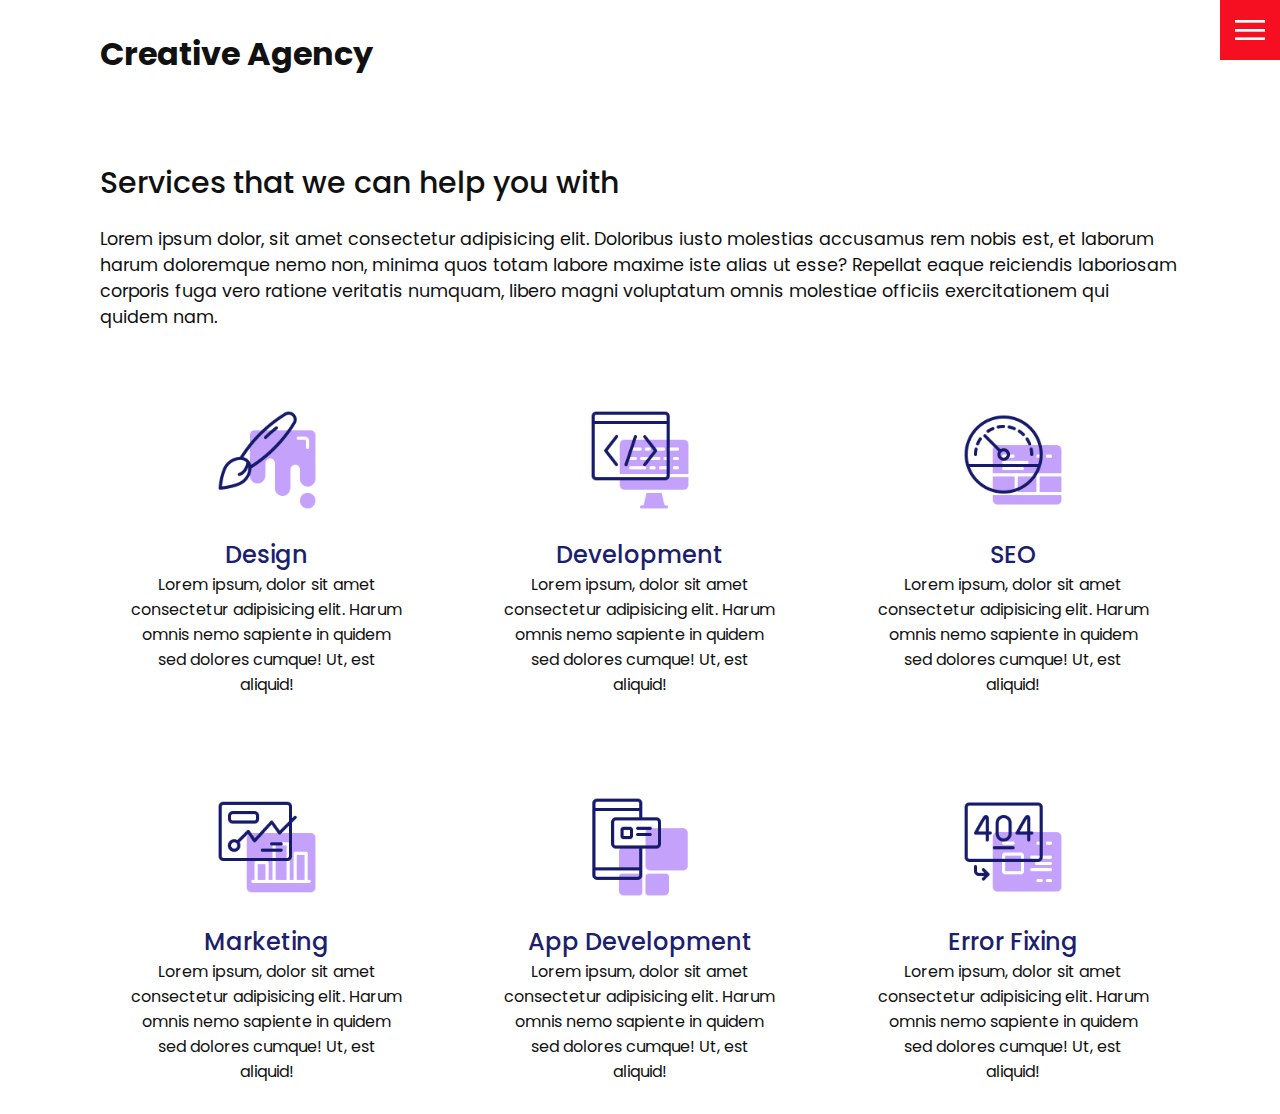
==== services.html @ bb258277 "idc agency" ====
<!DOCTYPE html>
<html lang="en">
  <head>
    <meta charset="UTF-8" />
    <meta http-equiv="X-UA-Compatible" content="IE=edge" />
    <meta name="viewport" content="width=device-width, initial-scale=1.0" />
    <link rel="stylesheet" href="css/style.css" />
    <title>Creative Agency</title>
  </head>
  <body>
    <header>
      <div class="logo">Creative Agency</div>
      <div class="toggle"></div>
      <div class="navigation">
        <ul>
          <li><a href="index.html">Home</a></li>
          <li><a href="services.html">Services</a></li>
          <li><a href="work.html">Work</a></li>
          <li><a href="contact.html">Contact</a></li>
        </ul>
        <div class="social-bar">
          <ul>
            <li>
              <a href="https://facebook.com">
                <img src="images/facebook.png" target="_blank" alt="" />
              </a>
            </li>
            <li>
              <a href="https://twitter.com">
                <img src="images/twitter.png" target="_blank" alt="" />
              </a>
            </li>
            <li>
              <a href="https://instagram.com">
                <img src="images/instagram.png" target="_blank" alt="" />
              </a>
            </li>
          </ul>
          <a href="mailto:you@email.com" class="email-icon">
            <img src="images/email.png" alt="" />
          </a>
        </div>
      </div>
    </header>

    <section>
      <div class="title">
        <h1>Services that we can help you with</h1>
        <p>
          Lorem ipsum dolor, sit amet consectetur adipisicing elit. Doloribus
          iusto molestias accusamus rem nobis est, et laborum harum doloremque
          nemo non, minima quos totam labore maxime iste alias ut esse? Repellat
          eaque reiciendis laboriosam corporis fuga vero ratione veritatis
          numquam, libero magni voluptatum omnis molestiae officiis
          exercitationem qui quidem nam.
        </p>
      </div>
      <div class="services">
        <div class="service">
          <div class="icon">
            <img src="images/001.png" alt="" />
          </div>
          <h2>Design</h2>
          Lorem ipsum, dolor sit amet consectetur adipisicing elit. Harum omnis
          nemo sapiente in quidem sed dolores cumque! Ut, est aliquid!
        </div>
        <div class="service">
          <div class="icon">
            <img src="images/002.png" alt="" />
          </div>
          <h2>Development</h2>
          Lorem ipsum, dolor sit amet consectetur adipisicing elit. Harum omnis
          nemo sapiente in quidem sed dolores cumque! Ut, est aliquid!
        </div>
        <div class="service">
          <div class="icon">
            <img src="images/003.png" alt="" />
          </div>
          <h2>SEO</h2>
          Lorem ipsum, dolor sit amet consectetur adipisicing elit. Harum omnis
          nemo sapiente in quidem sed dolores cumque! Ut, est aliquid!
        </div>
        <div class="service">
          <div class="icon">
            <img src="images/004.png" alt="" />
          </div>
          <h2>Marketing</h2>
          Lorem ipsum, dolor sit amet consectetur adipisicing elit. Harum omnis
          nemo sapiente in quidem sed dolores cumque! Ut, est aliquid!
        </div>
        <div class="service">
          <div class="icon">
            <img src="images/005.png" alt="" />
          </div>
          <h2>App Development</h2>
          Lorem ipsum, dolor sit amet consectetur adipisicing elit. Harum omnis
          nemo sapiente in quidem sed dolores cumque! Ut, est aliquid!
        </div>
        <div class="service">
          <div class="icon">
            <img src="images/006.png" alt="" />
          </div>
          <h2>Error Fixing</h2>
          Lorem ipsum, dolor sit amet consectetur adipisicing elit. Harum omnis
          nemo sapiente in quidem sed dolores cumque! Ut, est aliquid!
        </div>
      </div>
    </section>

    <script src="js/script.js"></script>
  </body>
</html>
---- css/style.css ----
@import url('https://fonts.googleapis.com/css?family=Poppins:200,300,400,500,600,700,800,900&display=swap');

:root {
  --primary-color: #f60f20;
  --secondary-color: #1b206e;
}

/* BASE STYLES */
* {
  box-sizing: border-box;
  margin: 0;
  padding: 0;
}

html,
body {
  font-family: 'Poppins', sans-serif;
  color: #111;
}

h1 {
  font-size: 30px;
  font-weight: 500;
}

p {
  margin: 20px 0 10px;
  font-size: 1.1rem;
}

section {
  display: flex;
  flex-direction: column;
  height: 100vh;
  align-items: center;
  padding: 100px;
  margin-top: 60px;
}

section.home {
  flex-direction: row;
  margin-top: 0;
}

/* BUTTON */
.btn {
  cursor: pointer;
  display: inline-block;
  background: var(--primary-color);
  color: #fff;
  text-decoration: none;
  padding: 10px 30px;
  margin: 20px 0;
  border: 0;
}

.btn:hover {
  transform: scale(0.98);
}

.logo {
  position: absolute;
  top: 30px;
  left: 100px;
  font-size: 2rem;
  font-weight: 700;
  z-index: 20;
}

/* TOGGLE */
.toggle {
  position: fixed;
  top: 0;
  right: 0;
  width: 60px;
  height: 60px;
  background: var(--primary-color) url(../images/menu.png);
  background-size: 30px;
  background-position: center;
  background-repeat: no-repeat;
  z-index: 20;
  cursor: pointer;
}

.toggle.active {
  background: var(--primary-color) url(../images/close.png);
  background-size: 25px;
  background-position: center;
  background-repeat: no-repeat;
}

/* NAVIGATION */
.navigation {
  position: fixed;
  top: 0;
  left: 100%;
  width: 100%;
  height: 100%;
  background-color: #fff;
  z-index: 15;
  display: flex;
  justify-content: center;
  align-items: center;
}

.navigation.active {
  left: 0;
}

.navigation ul {
  position: relative;
}

.navigation ul li {
  position: relative;
  list-style: none;
  text-align: center;
}

.navigation ul li a {
  font-size: 2.2rem;
  color: #111;
  text-decoration: none;
  font-weight: 300;
}

.navigation ul li a:hover {
  color: var(--primary-color);
}

.navigation .social-bar {
  position: absolute;
  top: 0;
  left: 0;
  width: 60px;
  height: 100%;
  display: flex;
  justify-content: center;
  align-items: center;
}

.navigation .social-bar a {
  display: inline-block;
  transform: scale(0.5);
}

.navigation .email-icon {
  position: absolute;
  bottom: 20px;
  transform: scale(0.5);
}

/* HOMEPAGE */
.home-content {
  position: relative;
  z-index: 10;
  max-width: 600px;
}

.home-img {
  position: absolute;
  bottom: 0;
  right: 0;
  height: 90%;
}

/* SERVICES PAGE */
.services {
  margin-top: 40px;
  display: grid;
  grid-template-columns: repeat(3, 1fr);
  gap: 40px;
  text-align: center;
}

.services .service {
  padding: 30px;
}

.services .service:hover {
  box-shadow: 0 10px 30px rgba(0, 0, 0, 0.1);
}

.services .service h2 {
  font-size: 24px;
  font-weight: 500;
  margin-top: 20px;
  color: var(--secondary-color);
}

.services .service .icon img {
  max-width: 100px;
}

/* WORK PAGE */
.portfolio {
  display: flex;
  flex-wrap: wrap;
  justify-content: center;
  margin-top: 20px;
}

.portfolio .item {
  position: relative;
  width: 300px;
  height: 300px;
  margin: 5px;
}

.portfolio .item img {
  width: 100%;
  height: 100%;
}

.portfolio .item .action {
  position: absolute;
  top: 0;
  left: 0;
  width: 100%;
  height: 100%;
  background: rgba(0, 0, 0, 0.8);
  display: flex;
  justify-content: center;
  align-items: center;
  opacity: 0;
  transition: 0.5s;
}

.portfolio .item:hover .action {
  opacity: 1;
}

.portfolio .item .action a {
  display: inline-block;
  color: #fff;
  text-decoration: none;
  border: 1px solid #fff;
  padding: 5px 15px;
}

/* CONTACT */
.contact {
  position: relative;
  width: 100%;
  margin-top: 50px;
  display: flex;
  justify-content: space-between;
  align-items: flex-start;
}

.contact-form {
  position: relative;
  background: #f9f9f9;
  width: calc(100% - 400px);
  padding: 60px 40px 20px;
}

.contact-form form {
  width: 100%;
}

.contact-form .row {
  width: 100%;
  display: flex;
}

.contact-form .input50 {
  width: 50%;
  margin: 0 10px;
}

.contact-form .input100 {
  width: 100%;
  margin: 0 10px;
}

.contact-form .row input,
.contact-form .row textarea {
  position: relative;
  border: 1px solid rgba(0, 0, 0, 0.2);
  color: #111;
  background: transparent;
  width: 100%;
  padding: 10px;
  outline: none;
  font-size: 16px;
  font-weight: 300;
  margin: 10px 0;
  resize: none;
}

.contact-form .row textarea {
  height: 150px;
}

.contact-form .row input[type='submit'] {
  background-color: var(--secondary-color);
  color: #fff;
  margin: 0;
  text-transform: uppercase;
  letter-spacing: 2px;
  font-weight: 300;
  border: 0;
  cursor: pointer;
}

.contact-info {
  width: 350px;
  background: #f9f9f9;
  padding: 60px 40px 20px;
}

.contact-info .info-box {
  display: flex;
  align-items: flex-start;
  margin-bottom: 40px;
}

.contact-info .info-box .contact-icon {
  width: 20px;
  margin-right: 40px;
}

.contact-info .info-box .details h4 {
  color: var(--secondary-color);
}

.contact-info .info-box .details p,
.contact-info .info-box .details a {
  color: #111;
}

@media (max-width: 1349px) {
  .home-img {
    display: none;
  }
}
@media (max-width: 1068px) {

  .logo {
    top: 10px;
    left: 40px;
    font-size: 1.5rem;
  }

  section {
    padding: 100px 40px;
  }

  .navigation ul li a {
    font-size: 2rem;
  }

  .services {
    grid-template-columns: repeat(2, 1fr);
  }

  .contact {
    flex-direction: column;
  }

  .contact-form {
    width: 100%;
    padding: 30px 30px 20px;
  }

  .contact-form .row {
    flex-direction: column;
  }

  .contact-form .input50,
  .contact-form .input100 {
    width: 100%;
    margin: 0;
  }

  .contact-info {
    width: 100%;
    margin-top: 20px;
    padding: 30px 30px 20px;
  }
}

@media (max-width: 768px) {
  .services {
    grid-template-columns: 1fr;
  }

  .services .service {
    box-shadow: 0 10px 30px rgba(0, 0, 0, 0.1);
  }
}
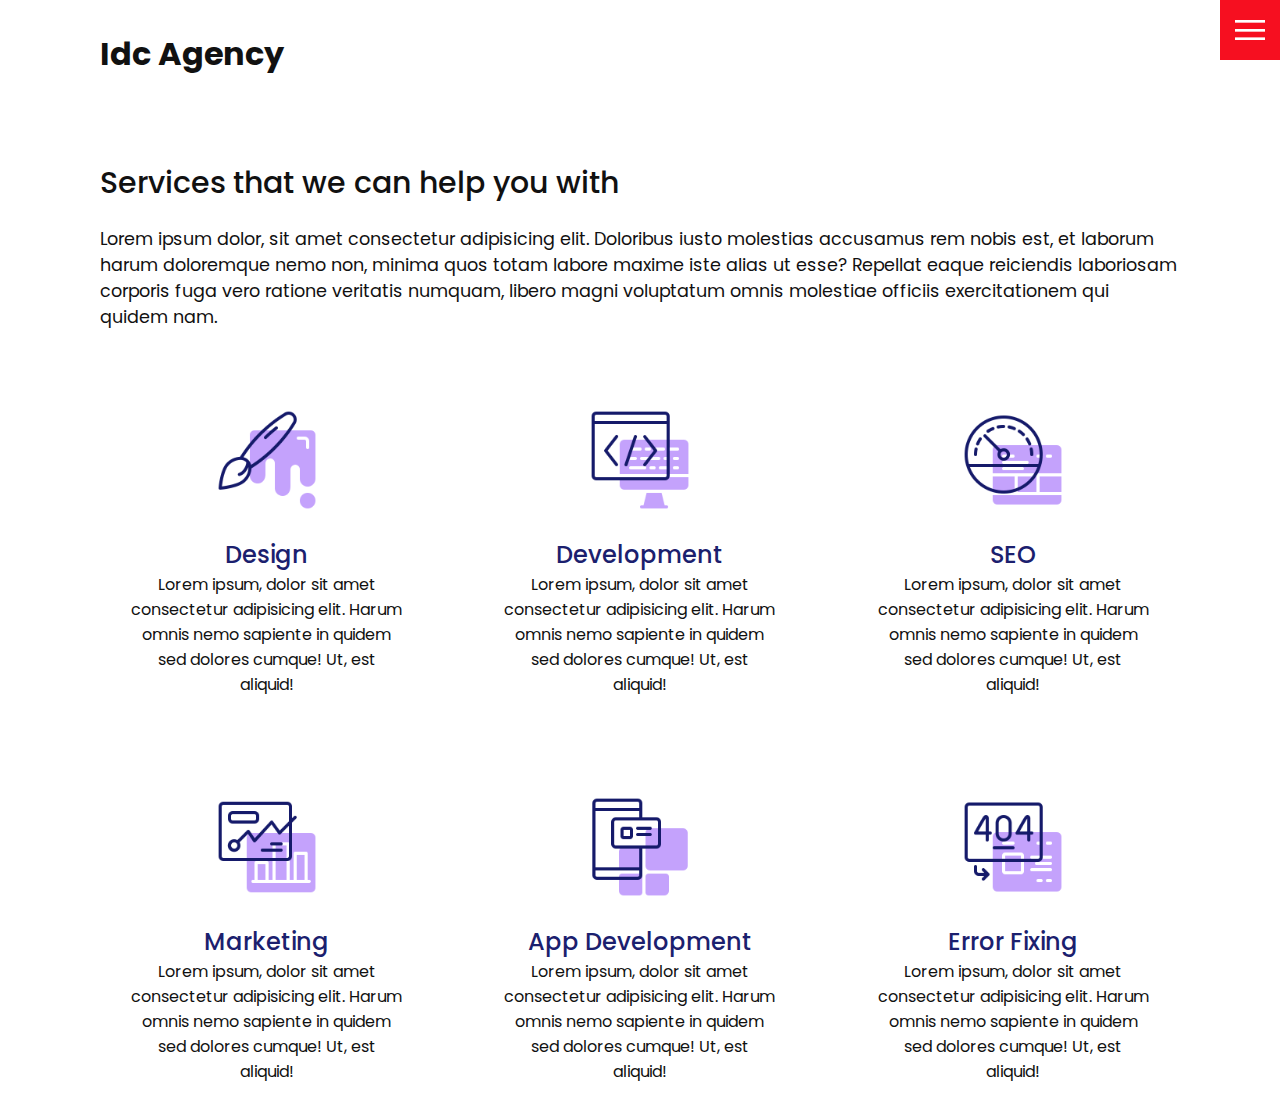
==== commit 266132a4: "all" ====
--- a/services.html
+++ b/services.html
@@ -5,11 +5,11 @@
     <meta http-equiv="X-UA-Compatible" content="IE=edge" />
     <meta name="viewport" content="width=device-width, initial-scale=1.0" />
     <link rel="stylesheet" href="css/style.css" />
-    <title>Creative Agency</title>
+    <title>Idc Agency</title>
   </head>
   <body>
     <header>
-      <div class="logo">Creative Agency</div>
+      <div class="logo">Idc Agency</div>
       <div class="toggle"></div>
       <div class="navigation">
         <ul>
